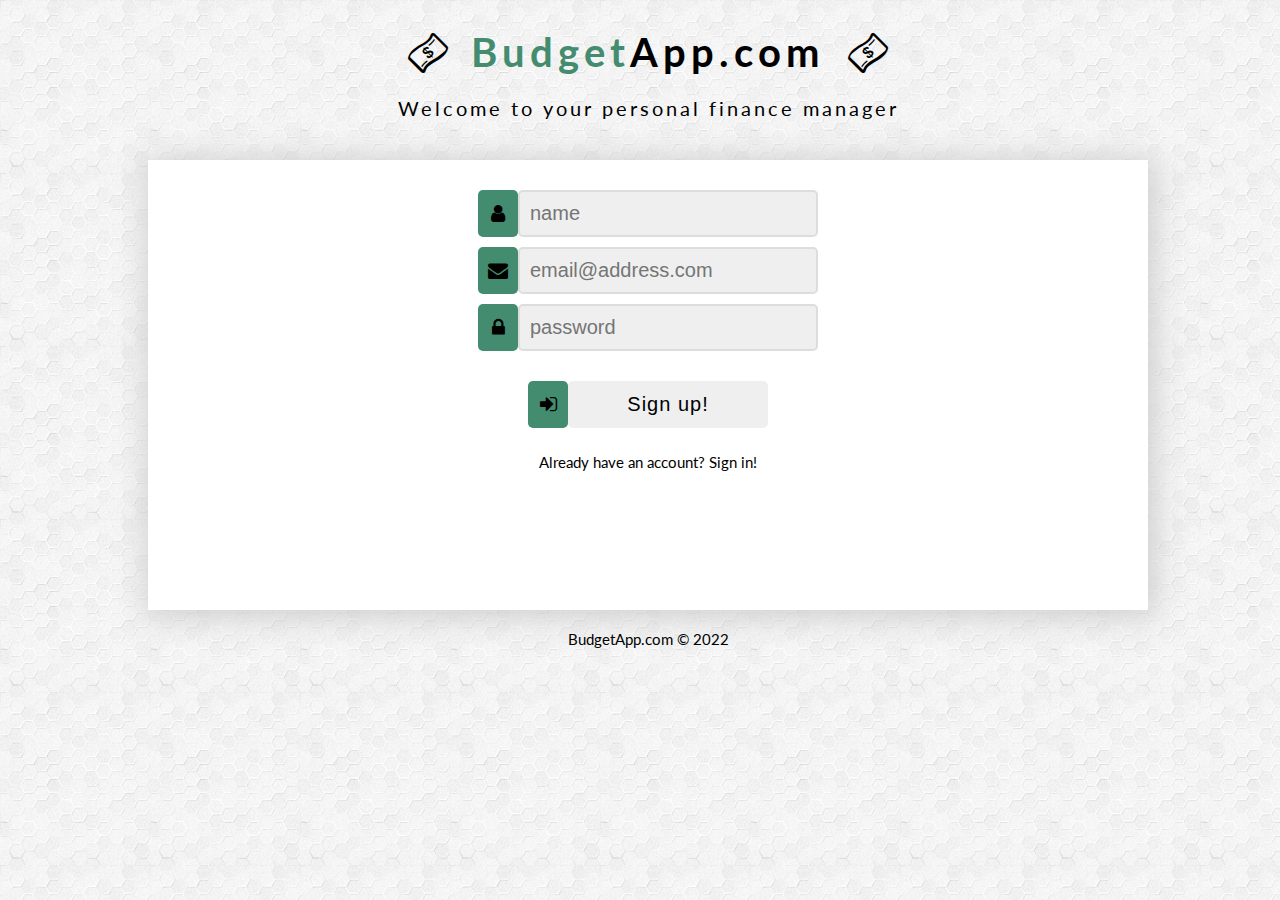
==== index.html @ 8757ea66 "Added expense .html file and changed existed files" ====
<!DOCTYPE HTML>

<html lang="pl">
<head>
	<meta charset="utf-8" />
	<title>BudgetApp</title>
	<meta name="description" content="Take responsibility for your finances" />
	<meta name="keywords" content="budget, control, personal, application, finances" />
  <meta http-equiv="X-Ua-Compatible" content="IE=edge">

	<link rel="stylesheet" href="css/fontello.css">
	<link rel="stylesheet" href="style.css" type="text/css" />
	<link href="https://fonts.googleapis.com/css2?family=Josefin+Sans&family=Lato:wght@400;900&display=swap" rel="stylesheet">
	
</head>

<body>

	<header>
		<div class="logo">
			<i class="icon-money"></i>
			<span style="color: #438c6f">Budget</span>App.com
			<i class="icon-money"></i>			
		</div>
		<p> Welcome to your personal finance manager</p>
	</header>

	<div id="container">
		<main>	
			<form>
				<div class="icon">
					<i class="icon-user"></i>				
				</div>
				<input type="text" placeholder="name" onfocus="this.placeholder=''" onblur="this.placeholder='Name'" >
				<div style="clear:both;"></div>
				
				<div class="icon">
					<i class="icon-mail-alt"></i>
				</div>				
				<input type="text" placeholder="email@address.com" onfocus="this.placeholder=''" onblur="this.placeholder='E-mail'" >
				<div style="clear:both;"></div>

				<div class="icon">
					<i class="icon-lock"></i>
				</div>				
				<input type="password" placeholder="password" onfocus="this.placeholder=''" onblur="this.placeholder='Password'" >
				<div style="clear:both;"></div>	
				
				<div class="icon1" >
					<i class="icon-login"></i>
				</div>				
				<input type="submit" value="Sign up!">
				<div style="clear:both;"></div>		
                <div class="text">Already have an account? <a href="login.html">Sign in!</a> </div>
			</form>
		</main>	
	</div>
	
	<footer>		
		<div class="info">
				BudgetApp.com &copy; 2022
		</div>	
	</footer>
	
</body>
</html>
---- css/fontello.css ----
@font-face {
  font-family: 'fontello';
  src: url('../font/fontello.eot?88498782');
  src: url('../font/fontello.eot?88498782#iefix') format('embedded-opentype'),
       url('../font/fontello.woff2?88498782') format('woff2'),
       url('../font/fontello.woff?88498782') format('woff'),
       url('../font/fontello.ttf?88498782') format('truetype'),
       url('../font/fontello.svg?88498782#fontello') format('svg');
  font-weight: normal;
  font-style: normal;
}
/* Chrome hack: SVG is rendered more smooth in Windozze. 100% magic, uncomment if you need it. */
/* Note, that will break hinting! In other OS-es font will be not as sharp as it could be */
/*
@media screen and (-webkit-min-device-pixel-ratio:0) {
  @font-face {
    font-family: 'fontello';
    src: url('../font/fontello.svg?88498782#fontello') format('svg');
  }
}
*/
[class^="icon-"]:before, [class*=" icon-"]:before {
  font-family: "fontello";
  font-style: normal;
  font-weight: normal;
  speak: never;

  display: inline-block;
  text-decoration: inherit;
  width: 1em;
  margin-right: .2em;
  text-align: center;
  /* opacity: .8; */

  /* For safety - reset parent styles, that can break glyph codes*/
  font-variant: normal;
  text-transform: none;

  /* fix buttons height, for twitter bootstrap */
  line-height: 1em;

  /* Animation center compensation - margins should be symmetric */
  /* remove if not needed */
  margin-left: .2em;

  /* you can be more comfortable with increased icons size */
  /* font-size: 120%; */

  /* Font smoothing. That was taken from TWBS */
  -webkit-font-smoothing: antialiased;
  -moz-osx-font-smoothing: grayscale;

  /* Uncomment for 3D effect */
  /* text-shadow: 1px 1px 1px rgba(127, 127, 127, 0.3); */
}

.icon-lock:before { content: '\e800'; font-size:20px;} /* '' */
.icon-user:before { content: '\e801'; font-size:20px;} /* '' */
.icon-login:before { content: '\e802'; font-size:20px;} /* '' */
.icon-logout:before { content: '\e803'; font-size:20px;} /* '' */
.icon-eye:before { content: '\e804'; } /* '' */
.icon-eye-off:before { content: '\e805'; } /* '' */
.icon-money:before { content: '\e806'; } /* '' */
.icon-dollar:before { content: '\e807'; font-size:60px;} /* '' */
.icon-cog:before { content: '\e808'; font-size:60px;} /* '' */
.icon-mail-alt:before { content: '\f0e0';font-size:20px; } /* '' */
.icon-chart-pie:before { content: '\f200'; font-size:60px;} /* '' */
.icon-user-circle-o:before { content: '\f2be'; } /* '' */
---- style.css ----
body
{
	/* Background pattern from subtlepatterns.com */
	background-image: url("img/hexellence.png");
	font-size: 20px;
	font-family: 'Lato', sans-serif;
	width: 100%;
}

.logo
{
	font-size: 40px;
	font-weight: 700;
	letter-spacing: 5px;
}

#container
{
	background-color: white;
	width: 960px;
	padding: 20px;
	height: 410px;
	margin-left: auto;
	margin-right: auto;
	-webkit-box-shadow: 3px 3px 30px 5px rgba(204,204,204,0.9);
	-moz-box-shadow: 3px 3px 30px 5px rgba(204,204,204,0.9);
	box-shadow: 3px 3px 30px 5px rgba(204,204,204,0.9);
}

header
{
	padding: 20px;
	font-size: 20px;
	font-weight: 400;
	color: black;
	text-align: center;
	letter-spacing: 3px;
}

input[type=text],
input[type=password]
{
	width: 300px;
	background-color: #efefef;
	color: #438c6f;
	border: 2px solid #ddd;
	border-radius: 5px;
	font-size: 20px;
	padding: 10px;
	box-sizing: border-box;
	outline: none;
	margin-top: 10px;
}

input[type=text]:focus,
input[type=password]:focus
{
	-webkit-box-shadow: 0px 0px 10px 2px rgba(204,204,204,0.9);
	-moz-box-shadow: 0px 0px 10px 2px rgba(204,204,204,0.9);
	box-shadow: 0px 0px 10px 2px rgba(204,204,204,0.9);
	border: 2px solid #327b5e;
	background-color: #e9f3e9;
	color: #428c42;
}

.info
{
	margin-left: auto;
	margin-right: auto;
	text-align: center;
	padding: 20px;
	font-size: 15px;
}

.icon
{
	float: left;
	text-align: center;
	background-color: #438c6f;
	width: 40px;
	height: 47px;
	border-radius: 5px;
	padding-top:10px;
	box-sizing: border-box;
	outline: none;
	margin-top: 10px;
	margin-left: 310px;
}

.icon1
{
	float: left;
	text-align: center;
	background-color: #438c6f;
	width: 40px;
	height: 47px;
	border-radius: 5px;
	padding-top:10px;
	box-sizing: border-box;
	outline: none;
	margin-top: 30px;
	margin-left: 360px;
}

input[type=submit]
{
	width: 200px;
	height: 47px;
	background-color: #efefef;
	font-size:20px;
	color: black;
	margin-top: 30px;
	margin-bottom: 10px;
	border: none;
	border-radius: 5px;
	cursor: pointer;
	letter-spacing: 1px;
	outline: none;
	text-align: center;
}

a
{
	color:  black;
	text-decoration: none;
}

a:hover
{
	color: #327b5e;
}

.text
{
	font-size: 15px;
	color: black;
	text-align: center;
	margin-top: 15px;
}

.rectangle
{
	width: 100%;
	height: 40%;
	margin: 0;
	text-align: center;
}

.tile1
{
	margin-left: 145px;
	margin-right: 145px;
	margin-top: 60px;
	width: 180px;
	height: 90px;
	background-color: #438c6f;
	float: left;
	text-align: center;
	border-radius: 5px;
	overflow: hidden;
}

.topnav
{ 
	width: 100%;
	background-color: #438c6f;
	text-align: center;
	border-top: 1px solid #549d7f;
	border-bottom: 1px solid #549d7f;
	padding: 0;
	margin-left: 0;
}

ul
{
	padding: 0;
	margin: 0;
	list-style-type: none;
	font-size: 15px;
	height: 30px;
	line-height: 200%;
	display: inline-block;

}

ul a
{
	color: black;
	text-decoration: none;
	display: block;
}

ul > li
{
	float: left;
	width: 186px;
	height: 30px;
	border-right: 1px dashed #751b1b;
}

ul > li:first-child
{
	border-left: 1px dashed #751b1b;
}

ul > li:hover
{
	background-color: #327b5e;
}

ul > li:hover > a
{
	color: #105a3d;
}

section
{
	width: 100%;
	height: 100%px;
	background-color: #e9f3e9;
	color: black;
}

.col
{
	display: inline-block;
	margin: 0 10px;
	font-size: 15px;
	color: black;
}

.row
{
	margin: 10px;
}

#comment
{
	width: 80%;
}

input[type=number],
input[type=date]
{
	width: 120px;
	background-color: white;
	border: none;
	border-radius: 5px;
	font-size: 15px;
	box-sizing: border-box;
	outline: none;
	margin-top:10px;
}

input[type=radio]
{
	width: 50px;
	background-color: #e9f3e9;
	border: none;
	border-radius: 5px;
	font-size: 20px;
	box-sizing: border-box;
	outline: none;
}

#payment
{
	width: 120px;
	background-color: white;
	border: none;
	border-radius: 5px;
	font-size: 15px;
	box-sizing: border-box;
	outline: none;
	margin-top:10px;
}

.row input[type=submit],
input[type=reset]
{
	width: 100px;
	height: 20px;
	background-color: #438c6f;
	font-size: 15px;
	color: black;
	border: none;
	border-radius: 5px;
	cursor: pointer;
	letter-spacing: 1px;
	outline: none;
	text-align: center;
	margin-left: 250px;
}
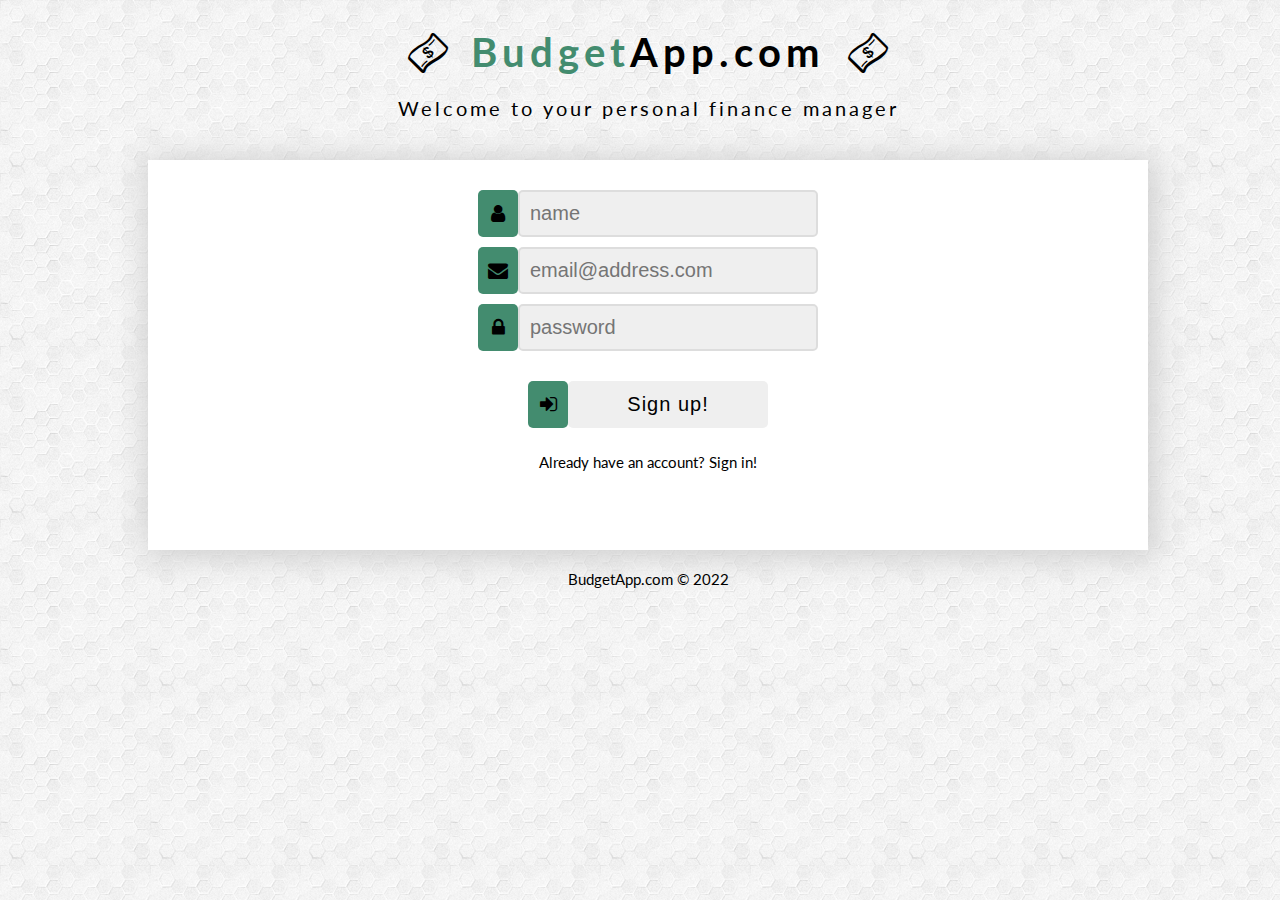
==== commit 25c61ea0: "Added balance.html file" ====
--- a/index.html
+++ b/index.html
@@ -25,7 +25,7 @@
 		<p> Welcome to your personal finance manager</p>
 	</header>
 
-	<div id="container">
+	<div id="container1">
 		<main>	
 			<form>
 				<div class="icon">
--- a/style.css
+++ b/style.css
@@ -19,7 +19,20 @@
 	background-color: white;
 	width: 960px;
 	padding: 20px;
-	height: 410px;
+	height: 500px;
+	margin-left: auto;
+	margin-right: auto;
+	-webkit-box-shadow: 3px 3px 30px 5px rgba(204,204,204,0.9);
+	-moz-box-shadow: 3px 3px 30px 5px rgba(204,204,204,0.9);
+	box-shadow: 3px 3px 30px 5px rgba(204,204,204,0.9);
+}
+
+#container1
+{
+	background-color: white;
+	width: 960px;
+	padding: 20px;
+	height: 350px;
 	margin-left: auto;
 	margin-right: auto;
 	-webkit-box-shadow: 3px 3px 30px 5px rgba(204,204,204,0.9);
@@ -213,12 +226,15 @@
 	color: #105a3d;
 }
 
-section
-{
-	width: 100%;
-	height: 100%px;
+#section1
+{
+	width: 60%;
+	height: 360px;
+	margin-left: 200px;
+	margin-top:10px;
 	background-color: #e9f3e9;
 	color: black;
+	text-align: center;
 }
 
 .col
@@ -231,7 +247,15 @@
 
 .row
 {
-	margin: 10px;
+	margin-left: 40px;
+	margin-top: 40px;
+}
+
+.row1
+{
+	width: 500px;
+	margin-left: 400px;
+
 }
 
 #comment
@@ -252,15 +276,17 @@
 	margin-top:10px;
 }
 
-input[type=radio]
-{
-	width: 50px;
-	background-color: #e9f3e9;
-	border: none;
-	border-radius: 5px;
-	font-size: 20px;
-	box-sizing: border-box;
-	outline: none;
+#category
+{
+	width: 120px;
+	background-color: white;
+	border: none;
+	border-radius: 5px;
+	font-size: 15px;
+	box-sizing: border-box;
+	outline: none;
+	margin-top:10px;
+	text-align: center;
 }
 
 #payment
@@ -273,9 +299,10 @@
 	box-sizing: border-box;
 	outline: none;
 	margin-top:10px;
-}
-
-.row input[type=submit],
+		text-align: center;
+}
+
+.row1 input[type=submit],
 input[type=reset]
 {
 	width: 100px;
@@ -289,6 +316,74 @@
 	letter-spacing: 1px;
 	outline: none;
 	text-align: center;
-	margin-left: 250px;
-}
-
+}
+
+.dropbtn {
+  background-color: #438c6f;
+  color: black;
+  padding: 10px;
+  font-size: 15px;
+  border: none;
+    min-width: 200px;
+}
+
+.dropdown {
+  position: relative;
+  display: inline-block;
+  width:100%;
+  height:30px;
+  margin-top:10px;
+
+}
+
+.dropdown-content {
+  display: none;
+  position: absolute;
+  font-size: 15px;
+  background-color: #f1f1f1;
+  min-width: 200px;
+  box-shadow: 0px 8px 16px 0px rgba(0,0,0,0.2);
+  z-index: 1;
+}
+
+.dropdown-content a {
+  color: black;
+  padding: 12px 16px;
+  text-decoration: none;
+  display: block;
+}
+
+.dropdown-content a:hover
+ {
+	background-color: #327b5e;
+	color: #105a3d; 
+}
+
+.dropdown:hover .dropdown-content 
+{
+	display: block;
+}
+
+.dropdown:hover .dropbtn 
+{
+	background-color: #327b5e;
+	color: #105a3d;
+}
+
+.table
+{
+	margin-top:50px;
+	float: left;
+	width:46%;
+	text-align:justify;
+	display: block;
+	overflow-x: auto;
+    border-spacing: 0;
+}
+
+th,
+td {
+    padding: 5px 10px;
+    border-top-width: 0;
+    border-left-width: 0;
+}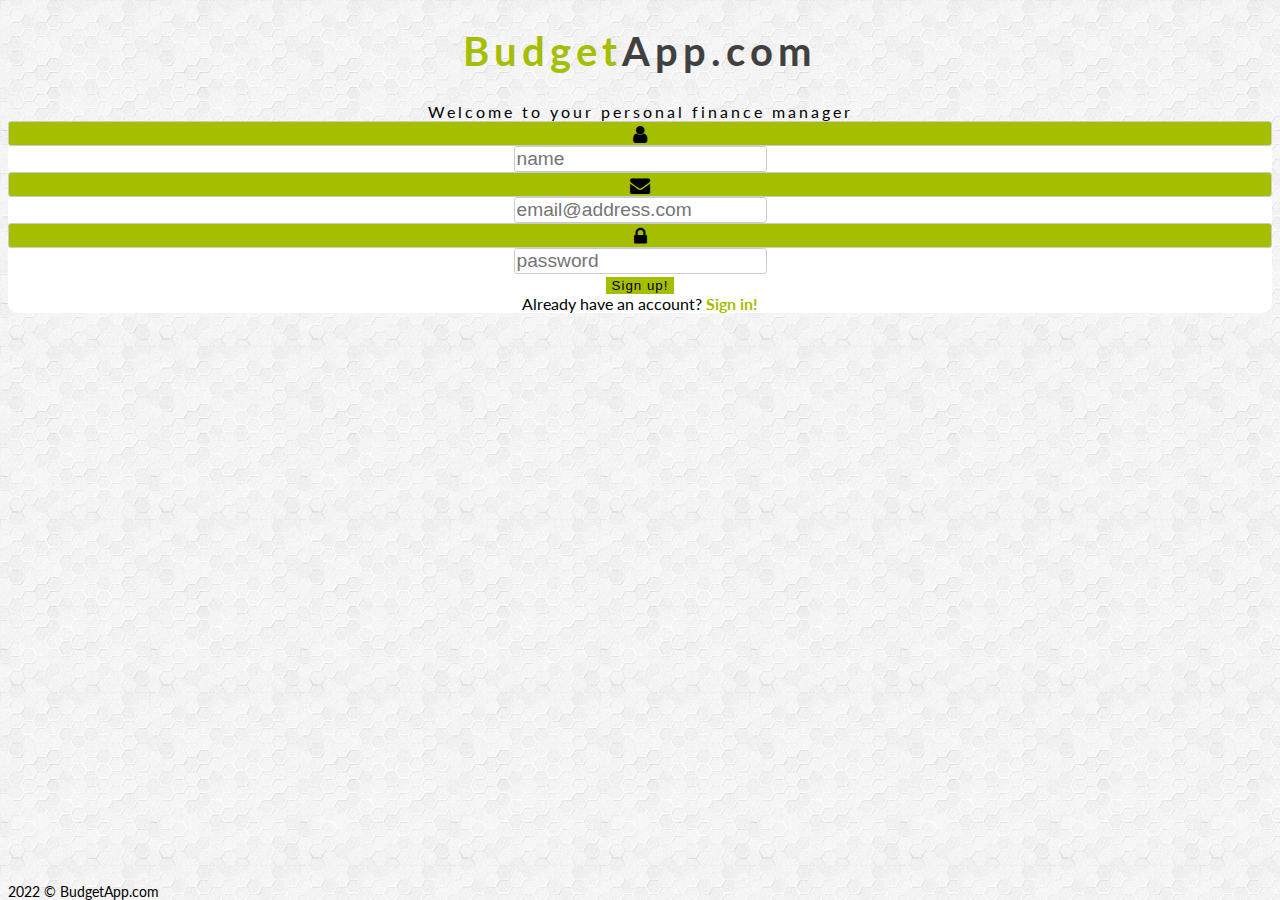
==== commit d89048cc: "Creat index, mainmenu and login file using bootstrap" ====
--- a/index.html
+++ b/index.html
@@ -2,65 +2,87 @@
 
 <html lang="pl">
 <head>
-	<meta charset="utf-8" />
-	<title>BudgetApp</title>
+    <meta charset="utf-8">
+    <meta name="viewport" content="width=device-width, initial-scale=1, shrink-to-fit=no">
+	
+	 <!-- Bootstrap CSS -->
+    <link rel="stylesheet" href="https://stackpath.bootstrapcdn.com/bootstrap/4.1.3/css/bootstrap.min.css" integrity="sha384-MCw98/SFnGE8fJT3GXwEOngsV7Zt27NXFoaoApmYm81iuXoPkFOJwJ8ERdknLPMO" crossorigin="anonymous">
+	
 	<meta name="description" content="Take responsibility for your finances" />
 	<meta name="keywords" content="budget, control, personal, application, finances" />
-  <meta http-equiv="X-Ua-Compatible" content="IE=edge">
+	<meta http-equiv="X-Ua-Compatible" content="IE=edge">
 
 	<link rel="stylesheet" href="css/fontello.css">
 	<link rel="stylesheet" href="style.css" type="text/css" />
 	<link href="https://fonts.googleapis.com/css2?family=Josefin+Sans&family=Lato:wght@400;900&display=swap" rel="stylesheet">
 	
+	<title>BudgetApp</title>
+	
 </head>
 
 <body>
 
-	<header>
-		<div class="logo">
-			<i class="icon-money"></i>
-			<span style="color: #438c6f">Budget</span>App.com
-			<i class="icon-money"></i>			
-		</div>
-		<p> Welcome to your personal finance manager</p>
-	</header>
+	<header>          
+        <h1 class="mt-3 mb-1" id="title">
+					<a id="mainButton" href="index.html" role="button"><span id="logo">Budget</span>App.com</a>
+        </h1>
+        <div id="subtitle">
+			Welcome to your personal finance manager
+		</div>  
+     </header>
+	
+	<main>			
+		<section class="container-fluid square mt-5 mb-5">
+        	<form class="col-sm-10  mx-auto " method="#" action="#" id="signupForm">
+				<div class="row justify-content-around">
+					<div class="col-sm-6">
+                    	<div class="input-group mt-3">
+							<div class="input-group-prepend px-1 pt-1 inputIcon">
+								<i class="icon-user"></i>
+							</div>
+							<input class="form-control  userInput" type="text" name="userName" placeholder="name" value="" required >
+						</div>      
+							
+						<div class="input-group mt-3">
+							<div class="input-group-prepend px-1 pt-1 inputIcon">
+								<i class="icon-mail-alt"></i>
+							</div>
+							<input class="form-control  userInput" type="email" name="userEmail" placeholder="email@address.com" value="" required >
+						</div>
+							
+						<div class="input-group mt-3">
+							<div class="input-group-prepend px-1 pt-1 inputIcon">
+								<i class="icon-lock"></i>
+							</div>
+							<input class="form-control  userInput" type="password" name="userPassword" placeholder="password" value="" required >
+						</div>
+							
+						<button class="btn btn-lg mt-3 mb-2 signButton" type="submit">
+							<i class="icon-user-plus"></i> Sign up!
+						</button>
+                    
+						<div class="mt-2">
+							Already have an account? <a href="login.html" target="_blank"><b>  Sign in!</b></a>
+						</div>
+					</div>
+				</div>
+			</form>
+				
+		</section>
+	</main>	
 
-	<div id="container1">
-		<main>	
-			<form>
-				<div class="icon">
-					<i class="icon-user"></i>				
-				</div>
-				<input type="text" placeholder="name" onfocus="this.placeholder=''" onblur="this.placeholder='Name'" >
-				<div style="clear:both;"></div>
-				
-				<div class="icon">
-					<i class="icon-mail-alt"></i>
-				</div>				
-				<input type="text" placeholder="email@address.com" onfocus="this.placeholder=''" onblur="this.placeholder='E-mail'" >
-				<div style="clear:both;"></div>
-
-				<div class="icon">
-					<i class="icon-lock"></i>
-				</div>				
-				<input type="password" placeholder="password" onfocus="this.placeholder=''" onblur="this.placeholder='Password'" >
-				<div style="clear:both;"></div>	
-				
-				<div class="icon1" >
-					<i class="icon-login"></i>
-				</div>				
-				<input type="submit" value="Sign up!">
-				<div style="clear:both;"></div>		
-                <div class="text">Already have an account? <a href="login.html">Sign in!</a> </div>
-			</form>
-		</main>	
-	</div>
-	
-	<footer>		
-		<div class="info">
-				BudgetApp.com &copy; 2022
-		</div>	
-	</footer>
+                <footer>
+            
+            <div class="col my-2 footer">
+                2022 &copy; BudgetApp.com
+            </div>
+            
+        </footer>
+	    <!-- Optional JavaScript -->
+    <!-- jQuery first, then Popper.js, then Bootstrap JS -->
+    <script src="https://code.jquery.com/jquery-3.3.1.slim.min.js" integrity="sha384-q8i/X+965DzO0rT7abK41JStQIAqVgRVzpbzo5smXKp4YfRvH+8abtTE1Pi6jizo" crossorigin="anonymous"></script>
+    <script src="https://cdnjs.cloudflare.com/ajax/libs/popper.js/1.14.3/umd/popper.min.js" integrity="sha384-ZMP7rVo3mIykV+2+9J3UJ46jBk0WLaUAdn689aCwoqbBJiSnjAK/l8WvCWPIPm49" crossorigin="anonymous"></script>
+    <script src="https://stackpath.bootstrapcdn.com/bootstrap/4.1.3/js/bootstrap.min.js" integrity="sha384-ChfqqxuZUCnJSK3+MXmPNIyE6ZbWh2IMqE241rYiqJxyMiZ6OW/JmZQ5stwEULTy" crossorigin="anonymous"></script>
 	
 </body>
 </html>--- a/style.css
+++ b/style.css
@@ -2,19 +2,116 @@
 {
 	/* Background pattern from subtlepatterns.com */
 	background-image: url("img/hexellence.png");
-	font-size: 20px;
+	font-size: 16px;
 	font-family: 'Lato', sans-serif;
-	width: 100%;
-}
-
-.logo
+    text-align: center;
+    margin-bottom: 60px;
+}
+
+#mainButton {
+    text-decoration: none;
+    color: #404040;
+}
+
+#title
 {
 	font-size: 40px;
 	font-weight: 700;
 	letter-spacing: 5px;
 }
 
-#container
+#logo{
+	color:#a5be00;
+}
+
+#subtitle {
+    font-weight: 400;
+    letter-spacing: 3px;
+}
+
+.userInput {
+    font-size: 1.2em;
+    background-color: white;
+    border: 1px solid #cccccc;
+    border-radius: 3px !important;
+    box-sizing: border-box;
+}
+
+.inputIcon {
+    font-size: 1.2em;
+    border: 1px solid #cccccc;
+    border-radius: 3px;
+    background-color: #a5be00;
+}
+
+.userInput:focus {
+    outline: none !important;
+    border: 2px solid #b3b3b3;
+    box-shadow: 0 0 10px #b3b3b3;
+}
+
+.signButton {
+    background-color: #a5be00;
+    letter-spacing: 1px;
+    border-style: none;
+}
+
+.signButton:hover {
+    background-color: #a14da0;
+}
+
+.footer {
+    font-size: 0.9em;
+    position: absolute;
+    bottom: 0;
+}
+
+.mainmenu{
+	font-weight: 400;
+    letter-spacing: 3px;
+	color:#a5be00;
+}
+
+.mainmenu span {
+	color: black;
+}
+
+a
+{
+	text-decoration: none;
+	color: #a5be00;	
+}
+
+a:hover
+{
+	color:  #a14da0;
+}
+
+.square {
+    text-align: center;
+    background: white;
+    border-radius: 10px;
+}
+
+#mainNavbar {
+    font-size: 1.5rem;
+    font-weight: 100;    
+}
+
+#mainNavbar .nav-link {
+    color: white;
+}
+
+#mainNavbar .nav-link:hover {
+    color: #EA1C2C;
+}
+
+#mainNavbar .navbar-brand {
+    color: #EA1C2C;
+    font-size: 1.5rem;
+}
+
+/*#container
 {
 	background-color: white;
 	width: 960px;
@@ -25,9 +122,9 @@
 	-webkit-box-shadow: 3px 3px 30px 5px rgba(204,204,204,0.9);
 	-moz-box-shadow: 3px 3px 30px 5px rgba(204,204,204,0.9);
 	box-shadow: 3px 3px 30px 5px rgba(204,204,204,0.9);
-}
-
-#container1
+}*/
+
+/*#container1
 {
 	background-color: white;
 	width: 960px;
@@ -38,19 +135,12 @@
 	-webkit-box-shadow: 3px 3px 30px 5px rgba(204,204,204,0.9);
 	-moz-box-shadow: 3px 3px 30px 5px rgba(204,204,204,0.9);
 	box-shadow: 3px 3px 30px 5px rgba(204,204,204,0.9);
-}
-
-header
-{
-	padding: 20px;
-	font-size: 20px;
-	font-weight: 400;
-	color: black;
-	text-align: center;
-	letter-spacing: 3px;
-}
-
-input[type=text],
+}*/
+
+
+
+
+/*input[type=text],
 input[type=password]
 {
 	width: 300px;
@@ -63,9 +153,9 @@
 	box-sizing: border-box;
 	outline: none;
 	margin-top: 10px;
-}
-
-input[type=text]:focus,
+}*/
+
+/*input[type=text]:focus,
 input[type=password]:focus
 {
 	-webkit-box-shadow: 0px 0px 10px 2px rgba(204,204,204,0.9);
@@ -74,18 +164,18 @@
 	border: 2px solid #327b5e;
 	background-color: #e9f3e9;
 	color: #428c42;
-}
-
-.info
+}*/
+
+/*.info
 {
 	margin-left: auto;
 	margin-right: auto;
 	text-align: center;
 	padding: 20px;
 	font-size: 15px;
-}
-
-.icon
+}*/
+
+/*.icon
 {
 	float: left;
 	text-align: center;
@@ -98,9 +188,9 @@
 	outline: none;
 	margin-top: 10px;
 	margin-left: 310px;
-}
-
-.icon1
+}*/
+
+/*.icon1
 {
 	float: left;
 	text-align: center;
@@ -130,19 +220,10 @@
 	letter-spacing: 1px;
 	outline: none;
 	text-align: center;
-}
-
-a
-{
-	color:  black;
-	text-decoration: none;
-}
-
-a:hover
-{
-	color: #327b5e;
-}
-
+}*/
+
+
+/*
 .text
 {
 	font-size: 15px;
@@ -386,4 +467,4 @@
     padding: 5px 10px;
     border-top-width: 0;
     border-left-width: 0;
-}+}*/